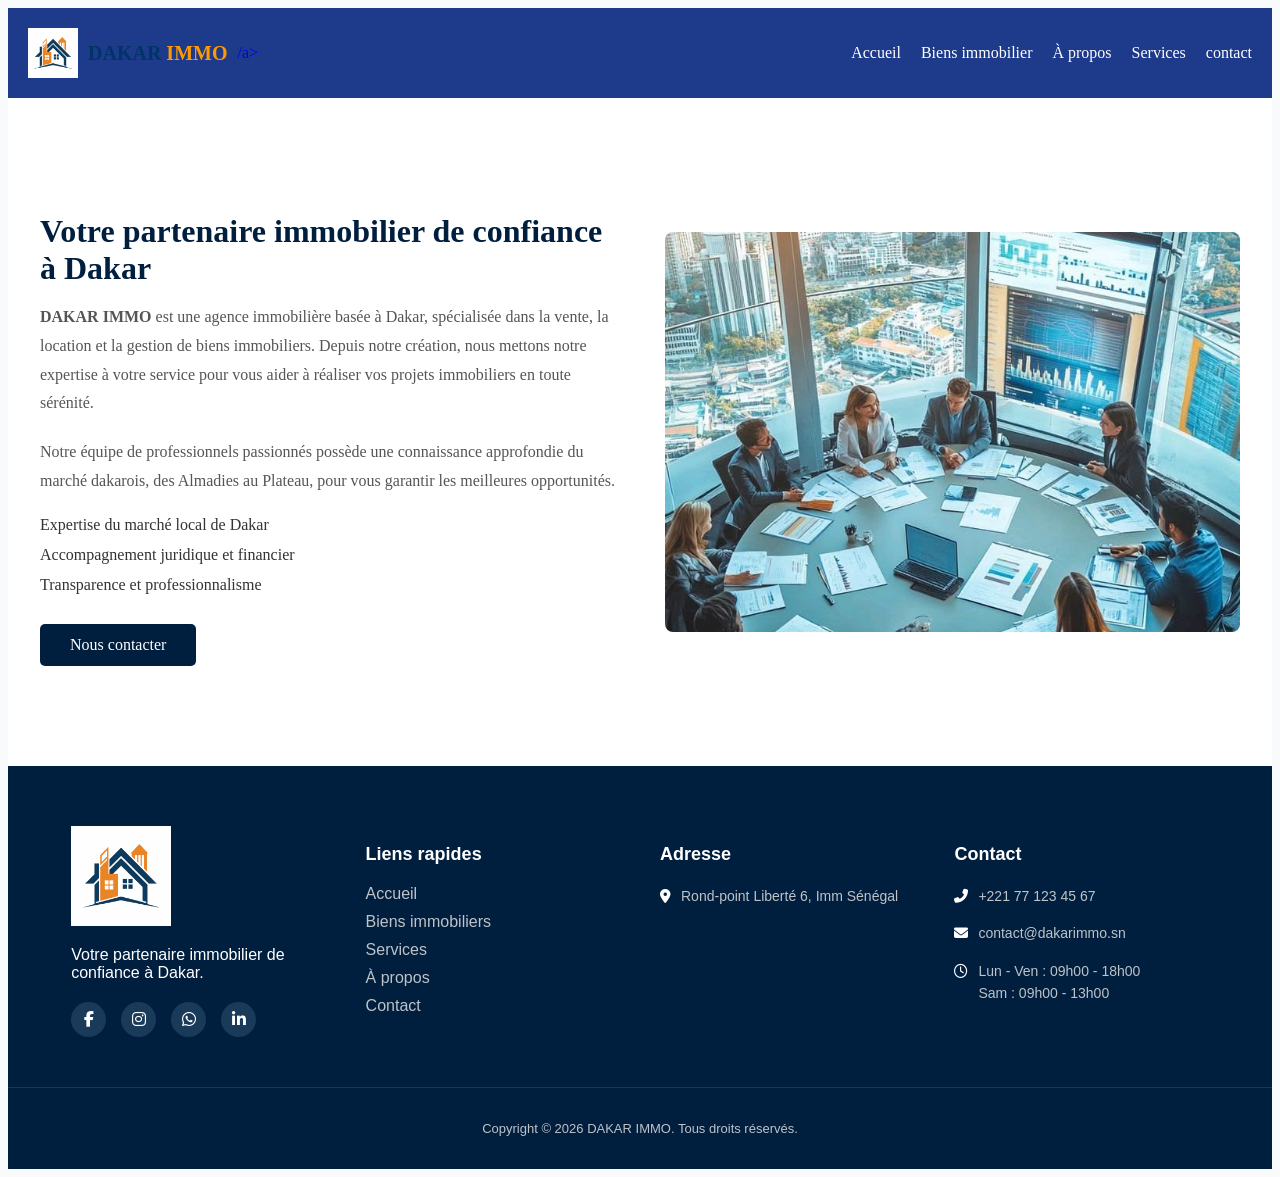
==== about.html @ d95598b8 "Add files via upload" ====
<!DOCTYPE html>
<html lang="fr">
<head>
    <meta charset="UTF-8">
    <meta name="viewport" content="width=device-width, initial-scale=1.0">
    <title>À Propos - DAKAR IMMO</title>
    
    <link rel="stylesheet" href="https://cdnjs.cloudflare.com/ajax/libs/font-awesome/6.5.1/css/all.min.css">
    <link rel="stylesheet" href="style.css">
</head>
<body>
    <header>
         <a href="#" class="logo-group">
   <img src="image appartement.jpg" alt="Logo" class="nav-icon">
   <span class="logo-text">DAKAR <span class="orange">IMMO</span></span>
/a>
       <nav>
           <ul>
               <li><a href="index.html">Accueil</a></li>
                       <li><a href="biens.html">Biens immobilier</a></li>
               <li><a href="about.html">À propos</a></li>
               <li><a href="services.html">Services</a></li>
               <li><a href="contact.html">contact</a></li>
           </ul>
       </nav>
    </header>

    <section class="about-page">
        <div class="container">
            <div class="about-flex">
                
                
                <div class="about-text">
                    
                    <h2>Votre partenaire immobilier de confiance à Dakar</h2>
                    
                    <p>
                        <strong>DAKAR IMMO</strong> est une agence immobilière basée à Dakar, 
                        spécialisée dans la vente, la location et la gestion de biens immobiliers. 
                        Depuis notre création, nous mettons notre expertise à votre service pour vous 
                        aider à réaliser vos projets immobiliers en toute sérénité.
                    </p>
                    
                    <p>
                        Notre équipe de professionnels passionnés possède une connaissance approfondie 
                        du marché dakarois, des Almadies au Plateau, pour vous garantir les meilleures opportunités.
                    </p>

                    <ul class="about-list">
                        <li>Expertise du marché local de Dakar</li>
                        <li>Accompagnement juridique et financier</li>
                        <li>Transparence et professionnalisme</li>
                    </ul>

                    <a href="contact.html" class="btn-primary">Nous contacter</a>
                </div>

                
                <div class="about-image">
                    <img src="Equipe dakar immo.jpg" alt="Équipe Dakar Immo">
                    <div class="experience-badge">
                        
                        
                    </div>
                </div>

            </div>
        </div>
    </section>
     <footer class="main-footer">
     <div class="footer-container">
        
         <div class="footer-col">
             <div class="footer-logo">
                 <img src="image appartement.jpg" alt="DAKAR IMMO">
                 <p>Votre partenaire immobilier de confiance à Dakar.</p>
             </div>
             <div class="social-links">
                 <a href="#"><i class="fab fa-facebook-f"></i></a>
                 <a href="#"><i class="fab fa-instagram"></i></a>
                 <a href="#"><i class="fab fa-whatsapp"></i></a>
                 <a href="#"><i class="fab fa-linkedin-in"></i></a>
             </div>
         </div>
         <div class="footer-col">
             <h3>Liens rapides</h3>
             <ul>
                 <li><a href="#">Accueil</a></li>
                 <li><a href="#">Biens immobiliers</a></li>
                 <li><a href="#">Services</a></li>
                 <li><a href="#">À propos</a></li>
                 <li><a href="#">Contact</a></li>
             </ul>
         </div>
         
         <div class="footer-col">
             <h3>Adresse</h3>
             <div class="contact-info">
                 <p><i class="fas fa-map-marker-alt"></i> Rond-point Liberté 6, Imm
                     Sénégal</p>
             </div>
         </div>
         
         <div class="footer-col">
             <h3>Contact</h3>
             <div class="contact-info">
                 <p><i class="fas fa-phone-alt"></i> +221 77 123 45 67</p>
                 <p><i class="fas fa-envelope"></i> contact@dakarimmo.sn</p>
                 <p><i class="far fa-clock"></i> Lun - Ven : 09h00 - 18h00<br>Sam : 09h00 - 13h00</p>
             </div>
         </div>
     </div>
     <div class="footer-bottom">
         <p>Copyright © 2026 DAKAR IMMO. Tous droits réservés.</p>
     </div>
 </footer>

</body>
</html>
---- style.css ----
body{
    background-color: #F8FAFC;
}

header{
    background-color:#1E3A8A;
    display:flex;
    justify-content: space-between;
    align-items: center;
    color: white;
padding: 20px;
}


.logo-group {
    display: flex;         
    align-items: center;   
    text-decoration: none;
    gap: 10px;             
}
.logo-group img {
    height: 50px; 
    width: auto;  
}


.logo-text {
    font-weight: bold;
    color: #003366;        
    font-size: 20px;
}

.orange {
    color: #FF9900;        
}

nav ul{
    display: flex;
    list-style: none;
    gap: 20px;
}

nav a{
    color: white;
    text-decoration: none;
}

.hero{
    justify-content: center;
    text-align: center;
    background: url(immeuble\ appartement.jpg);
    background-position: center;
    background-size: cover;
    display: flex;
    align-items: center;
    height: 400px;

}
.hero-content{
    color: white;
    
}
.hero-content p{
font-size: 20px;
margin-top: 5px;
}
.hero-content h1{
    font-size: 18px ; 
        line-height: 1.2 ;
        text-align: center ;
        display: block ;
        width: 100% ;
        margin: 0 ;
        padding: 0 ;
}
.bouton-1 ,.bouton-2 {
    padding: 15px 20px;
    border-radius: 5px;
    text-decoration: none;
    margin-top: 30px;
}
.bouton-1 {
    background-color:#1E3A8A;
    color: white ;
    margin-right: 15px;
}
.bouton-2 {
    background-color: #F59E0B
     ;color: white;
}
.card-content{ display: flex;
    gap: 90px;
    align-items: center;

    display: grid;

    grid-template-columns:
    repeat(auto-fit, minmax(300px,1fr));

    gap: 20px;

    padding: 40px 10%;
}
.content-container {
    display: flex;
    max-width: 1200px;
    margin: 50px auto;
    gap: 40px;
    padding: 0 20px;
}

.about-brief {
    flex: 1; 
    border-right: 1px solid #eee;
    padding-right: 30px;
}

.about-brief h3, .section-header h3 {
    color: #001f3f;
    font-size: 22px;
    margin-bottom: 10px;
}

.divider {
    width: 50px;
    height: 3px;
    background: #f59e0b;
    margin-bottom: 20px;
}

.about-brief p {
    color: #555;
    line-height: 1.6;
    margin-bottom: 25px;
}

.btn-more {
    display: inline-block;
    padding: 10px 20px;
    border: 1px solid #001f3f;
    color: #001f3f;
    text-decoration: none;
    border-radius: 5px;
    font-weight: bold;
}

.featured-properties {
    flex: 3; 
}

.section-header {
    display: flex;
    align-items: center;
    gap: 15px;
    margin-bottom: 30px;
}

.divider-long {
    flex-grow: 1;
    height: 2px;
    background: #eee;
    position: relative;
}

.divider-long::before {
    content: "";
    width: 40px;
    height: 2px;
    background: #f59e0b;
    position: absolute;
    left: 0;
}


.cards-grid {
    display: grid;
    grid-template-columns: repeat(4, 1fr); 
    gap: 15px;
}

.card {
    background: #fff;
    border: 1px solid #eee;
    border-radius: 8px;
    overflow: hidden;
    box-shadow: 0 2px 10px rgba(0,0,0,0.05);
}

.card-image {
    position: relative;
    height: 150px;
}

.card-image img {
    width: 100%;
    height: 100%;
    object-fit: cover;
}

.tag {
    position: absolute;
    bottom: 0;
    left: 0;
    padding: 5px 10px;
    color: white;
    font-size: 11px;
    font-weight: bold;
}

.tag-blue { background: #0056b3; }
.tag-dark-blue { background: #001f3f; }

.card-body {
    padding: 12px;
}

.card-body h4 {
    font-size: 14px;
    margin-bottom: 5px;
    color: #001f3f;
}

.price {
    color: #f59e0b;
    font-weight: bold;
    margin: 8px 0;
}

.info {
    display: flex;
    justify-content: space-between;
    font-size: 11px;
    color: #888;
    border-top: 1px solid #f9f9f9;
    padding-top: 8px;
}
.stats{
    display: flex;
    justify-content: center;
    background-color: #FFFFFF;
    gap: 50px;
    padding: 50px;

}
.stat{
    text-align: center;
}

.stats-bar {
  display: flex;
  justify-content: space-evenly; 
  align-items: center;
  background-color: #f1f7ff;
  padding: 30px 10%;
  flex-wrap: wrap; 
}


.stat-item {
  display: flex;
  align-items: center;
  gap: 15px;
  padding: 10px 20px;
  position: relative; 
}


.stat-item:not(:last-child)::after {
  content: "";
  position: absolute;
  right: -10%;
  height: 40px;
  width: 1px;
  background-color: #cbd5e1;
}


.stat-icon-wrapper {
  background-color: #dbeafe;
  color: #1e40af; 
  width: 50px;
  height: 50px;
  border-radius: 50%;
  display: flex;
  justify-content: center;
  align-items: center;
}


.stat-content {
  display: flex;
  flex-direction: column;
}


.stat-number {
  font-weight: bold;
  font-size: 1.4rem;
  color: #0f172a; 
  font-family: sans-serif;
}


.stat-label {
  font-size: 0.9rem;
  color: #475569; 
  font-family: sans-serif;
}

.logo-footer {
  width: 90px; 
  height: auto; 
}
.footer-container img {
  max-width: 100%; 
  width: 100px;    
}

@media (max-width: 768px) {
  .stats-bar {
    flex-direction: column;
    gap: 20px;
    text-align: center;
  }
  
  .stat-item {
    flex-direction: column;
  }
  
  .stat-item:not(:last-child)::after {
    display: none; 
  }
}
.main-footer {
    background-color: #001f3f; 
    color: #ffffff;
    padding: 60px 0 20px;
    font-family: Arial, sans-serif;
}

.footer-container {
    max-width: 1200px;
    margin: 0 auto;
    display: grid;
    grid-template-columns: repeat(4, 1fr); 
    gap: 40px;
    padding: 0 5%;
}

.footer-col h3 {
    font-size: 18px;
    margin-bottom: 20px;
    font-weight: bold;
}

.footer-col ul {
    list-style: none;
    padding: 0;
}

.footer-col ul li {
    margin-bottom: 10px;
}

.footer-col ul li a {
    color: #bdc3c7;
    text-decoration: none;
    transition: 0.3s;
}

.footer-col ul li a:hover {
    color: #f59e0b; 
}


.contact-info p {
    display: flex;
    align-items: flex-start;
    gap: 10px;
    color: #bdc3c7;
    font-size: 14px;
    line-height: 1.6;
    margin-bottom: 15px;
}

.contact-info i {
    color: #ffffff;
    margin-top: 4px;
}


.social-links {
    display: flex;
    gap: 15px;
    margin-top: 20px;
}

.social-links a {
    width: 35px;
    height: 35px;
    background: #1a3a5a;
    border-radius: 50%;
    display: flex;
    align-items: center;
    justify-content: center;
    color: white;
    text-decoration: none;
    transition: 0.3s;
}



.social-links a:hover {
    background: #f59e0b;
}

.footer-bottom {
    text-align: center;
    margin-top: 50px;
    padding-top: 20px;
    border-top: 1px solid rgba(255,255,255,0.1);
    font-size: 13px;
    color: #bdc3c7;
}

.container {
    max-width: 1200px;
    margin: 0 auto;
    padding: 20px;
}

.section-title {
    color: #001f3f;
    margin-bottom: 30px;
    text-align: center;
}

.cards-grid {
    display: grid;
    grid-template-columns: repeat(4, 1fr); 
    gap: 20px;
}

.card {
    background: #fff;
    border: 1px solid #eee;
    border-radius: 10px;
    overflow: hidden;
    box-shadow: 0 4px 10px rgba(0,0,0,0.05);
    transition: transform 0.3s;
}

.card:hover {
    transform: translateY(-5px);
}

.card-image {
    position: relative;
    height: 180px;
}

.card-image img {
    width: 100%;
    height: 100%;
    object-fit: cover;
}

.tag {
    position: absolute;
    bottom: 10px;
    left: 10px;
    padding: 5px 12px;
    color: white;
    font-size: 12px;
    font-weight: bold;
    border-radius: 4px;
}

.tag-blue { background: #0056b3; }
.tag-dark-blue { background: #001f3f; }

.card-body {
    padding: 15px;
}

.card-body h4 {
    font-size: 16px;
    margin-bottom: 8px;
    color: #001f3f;
}

.location {
    font-size: 13px;
    color: #777;
    margin-bottom: 10px;
}

.price {
    color: #f59e0b; 
    font-weight: bold;
    font-size: 1.1rem;
    margin-bottom: 12px;
}

.info {
    display: flex;
    justify-content: space-between;
    font-size: 12px;
    color: #555;
    border-top: 1px solid #f5f5f5;
    padding-top: 10px;
}
.about-page {
    padding: 80px 0;
    background-color: #fff;
}

.about-flex {
    display: flex;
    align-items: center;
    gap: 50px;
}

/* Texte à gauche */
.about-text {
    flex: 1;
}

.subtitle {
    color: #f59e0b;
    font-weight: bold;
    letter-spacing: 2px;
    font-size: 14px;
}

.about-text h2 {
    color: #001f3f;
    font-size: 32px;
    margin: 15px 0;
}

.divider {
    width: 60px;
    height: 4px;
    background: #f59e0b;
    margin-bottom: 25px;
}

.about-text p {
    color: #555;
    line-height: 1.8;
    margin-bottom: 20px;
}

.about-list {
    list-style: none;
    padding: 0;
    margin-bottom: 30px;
}

.about-list li {
    margin-bottom: 12px;
    color: #333;
    display: flex;
    align-items: center;
    gap: 10px;
}

.about-list i {
    color: #f59e0b;
}
.about-image {
    flex: 1;
    position: relative;
    background: transparent;
    padding: 0;             
    border: none;           
}

.about-image img {
    max-width: 100%;
    height: auto;
    display: block;
    border-radius: 8px;
    
    box-shadow: none; 
}
.about-image img {
    width: 100%;
    height: 400px;     
    object-fit: cover; 
    border-radius: 8px;
    display: block;
}



.btn-primary {
    display: inline-block;
    background: #001f3f;
    color: white;
    padding: 12px 30px;
    text-decoration: none;
    border-radius: 5px;
    transition: 0.3s;
}

.btn-primary:hover {
    background: #f59e0b;
}

.services-page {
    padding: 80px 0;
    background-color: #f9f9f9;
}

.section-header {
    text-align: center;
    margin-bottom: 50px;
}

.section-header h2 {
    color: #001f3f;
    font-size: 32px;
    margin-top: 10px;
}

.subtitle {
    color: #f59e0b; 
    font-weight: bold;
    letter-spacing: 2px;
    font-size: 14px;
}

.divider {
    width: 60px;
    height: 4px;
    background: #f59e0b;
    margin: 15px auto;
}


.services-grid {
    display: grid;
    grid-template-columns: repeat(auto-fit, minmax(250px, 1fr)); /* S'adapte à l'écran */
    gap: 30px;
    padding: 0 20px;
}

.service-card {
    background: #ffffff;
    padding: 40px 30px;
    border-radius: 12px;
    text-align: center;
    box-shadow: 0 5px 20px rgba(0,0,0,0.05);
    transition: all 0.3s ease;
}

.service-card:hover {
    transform: translateY(-10px);
    box-shadow: 0 15px 30px rgba(0,0,0,0.1);
}

.icon-box {
    width: 70px;
    height: 70px;
    background: rgba(0, 31, 63, 0.05);
    color: #001f3f;
    font-size: 30px;
    display: flex;
    align-items: center;
    justify-content: center;
    margin: 0 auto 20px;
    border-radius: 50%;
    transition: 0.3s;
}

.service-card:hover .icon-box {
    background: #001f3f;
    color: #ffffff;
}

.service-card h3 {
    margin-bottom: 15px;
    color: #333;
    font-size: 20px;
}

.service-card p {
    color: #666;
    line-height: 1.6;
    font-size: 15px;
}

.contact-page {
    padding: 80px 0;
    background-color: #fff;
}

.contact-wrapper {
    display: flex;
    gap: 50px;
    margin-top: 40px;
    align-items: flex-start;
}

/* Détails à gauche */
.contact-details {
    flex: 1;
    background: #001f3f; 
    color: white;
    padding: 40px;
    border-radius: 15px;
}

.detail-item {
    display: flex;
    align-items: flex-start;
    gap: 20px;
    margin-bottom: 30px;
}

.detail-item i {
    font-size: 24px;
    color: #f59e0b; 
    margin-top: 5px;
}

.detail-item h3 {
    font-size: 18px;
    margin-bottom: 5px;
}

.detail-item p {
    color: #bdc3c7;
    font-size: 15px;
    line-height: 1.5;
}


.contact-form-container {
    flex: 1.5;
}

.form-group {
    margin-bottom: 20px;
}

.form-group input, 
.form-group textarea {
    width: 100%;
    padding: 15px;
    border: 1px solid #ddd;
    border-radius: 8px;
    font-size: 16px;
    outline: none;
    transition: 0.3s;
}

.form-group input:focus, 
.form-group textarea:focus {
    border-color: #001f3f;
    box-shadow: 0 0 5px rgba(0,31,63,0.1);
}

.btn-submit {
    background: #f59e0b;
    color: white;
    padding: 15px 35px;
    border: none;
    border-radius: 8px;
    font-size: 16px;
    font-weight: bold;
    cursor: pointer;
    transition: 0.3s;
}

.btn-submit:hover {
    background: #001f3f;
}


@media (max-width: 768px) {
    .contact-wrapper {
        flex-direction: column;
    }

}

@media screen and (max-width: 768px) 
{

    .hero-content h1 {
        font-size: 22px ;
        line-height: 1.2 ;
        text-align: center ;
        width: 100% !;
        padding: 0 10px ;
    }

    
    nav ul {
        flex-direction: column ;
        background-color: #1E3A8A; 
        text-align: center ;
        padding: 10px 0 ;
        gap: 10px ;
    }

   
    .about-flex {
        display: flex ;
        flex-direction: column ; 
        text-align: center ;
        padding: 20px ;
    }

    .about-text {
        width: 100% ;
        margin-bottom: 20px ;
    }

   
    .cards-grid {
        display: flex ;
        flex-direction: column ; 
        align-items: center ;
        gap: 25px ;
        padding: 10px ;
    }

    .card {
        width: 90% ; 
        max-width: 350px ;
        margin: 0 auto ;
    }

    .card img {
        height: 200px ; 
        width: 100% ;
        object-fit: cover ;
    }

  
    .footer-container {
        flex-direction: column ;
        text-align: center ;
        gap: 30px ;
    }
   
   
   

@media screen and (max-width: 768px) {

    
    .hero-content h1 {
        font-size: 22px ;
        line-height: 1.2 t;
        text-align: center ;
        width: 100% ;
        padding: 0 10px ;
    }

   
    nav ul {
        flex-direction: column ;
        background-color: #1E3A8A; 
        text-align: center ;
        padding: 10px 0 ;
        gap: 10px ;
    }

    
    .about-flex {
        display: flex ;
        flex-direction: column ; 
        text-align: center ;
        padding: 20px ;
    }

    .about-text {
        width: 100% ;
        margin-bottom: 20px ;
    }

   
    .cards-grid {
        display: flex ;
        flex-direction: column ; 
        align-items: center ;
        gap: 25px ;
        padding: 10px ;
    }

    .card {
        width: 90% ;
        max-width: 350px ;
        margin: 0 auto ;
    }

    .card img {
        height: 200px ; 
        width: 100% ;
        object-fit: cover ;
    }


    .footer-container {
        flex-direction: column ;
        text-align: center ;
        gap: 30px ;
    }
}
}
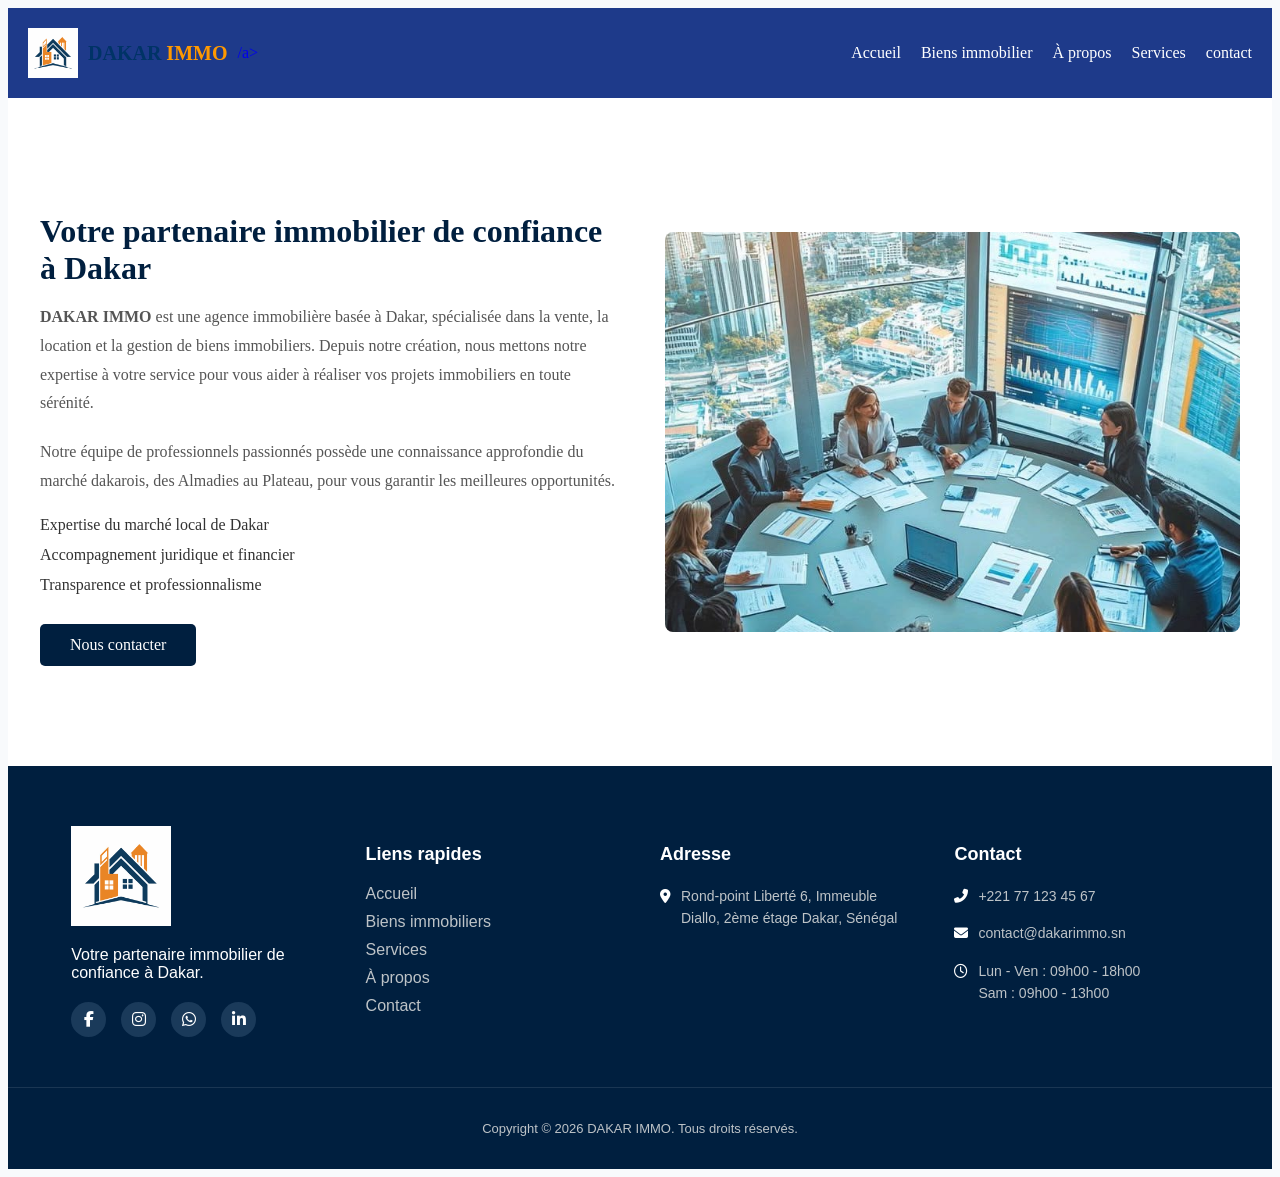
==== commit f9c3d844: "Update about.html" ====
--- a/about.html
+++ b/about.html
@@ -96,8 +96,8 @@
          <div class="footer-col">
              <h3>Adresse</h3>
              <div class="contact-info">
-                 <p><i class="fas fa-map-marker-alt"></i> Rond-point Liberté 6, Imm
-                     Sénégal</p>
+                 <p><i class="fas fa-map-marker-alt"></i> Rond-point Liberté 6, Immeuble Diallo, 2ème étage Dakar,
+                        Sénégal</p>
              </div>
          </div>
          
@@ -106,7 +106,7 @@
              <div class="contact-info">
                  <p><i class="fas fa-phone-alt"></i> +221 77 123 45 67</p>
                  <p><i class="fas fa-envelope"></i> contact@dakarimmo.sn</p>
-                 <p><i class="far fa-clock"></i> Lun - Ven : 09h00 - 18h00<br>Sam : 09h00 - 13h00</p>
+                <p><i class="far fa-clock"></i> Lun - Ven : 09h00 - 18h00<br>Sam : 09h00 - 13h00</p>
              </div>
          </div>
      </div>
@@ -116,4 +116,4 @@
  </footer>
 
 </body>
-</html>+</html>
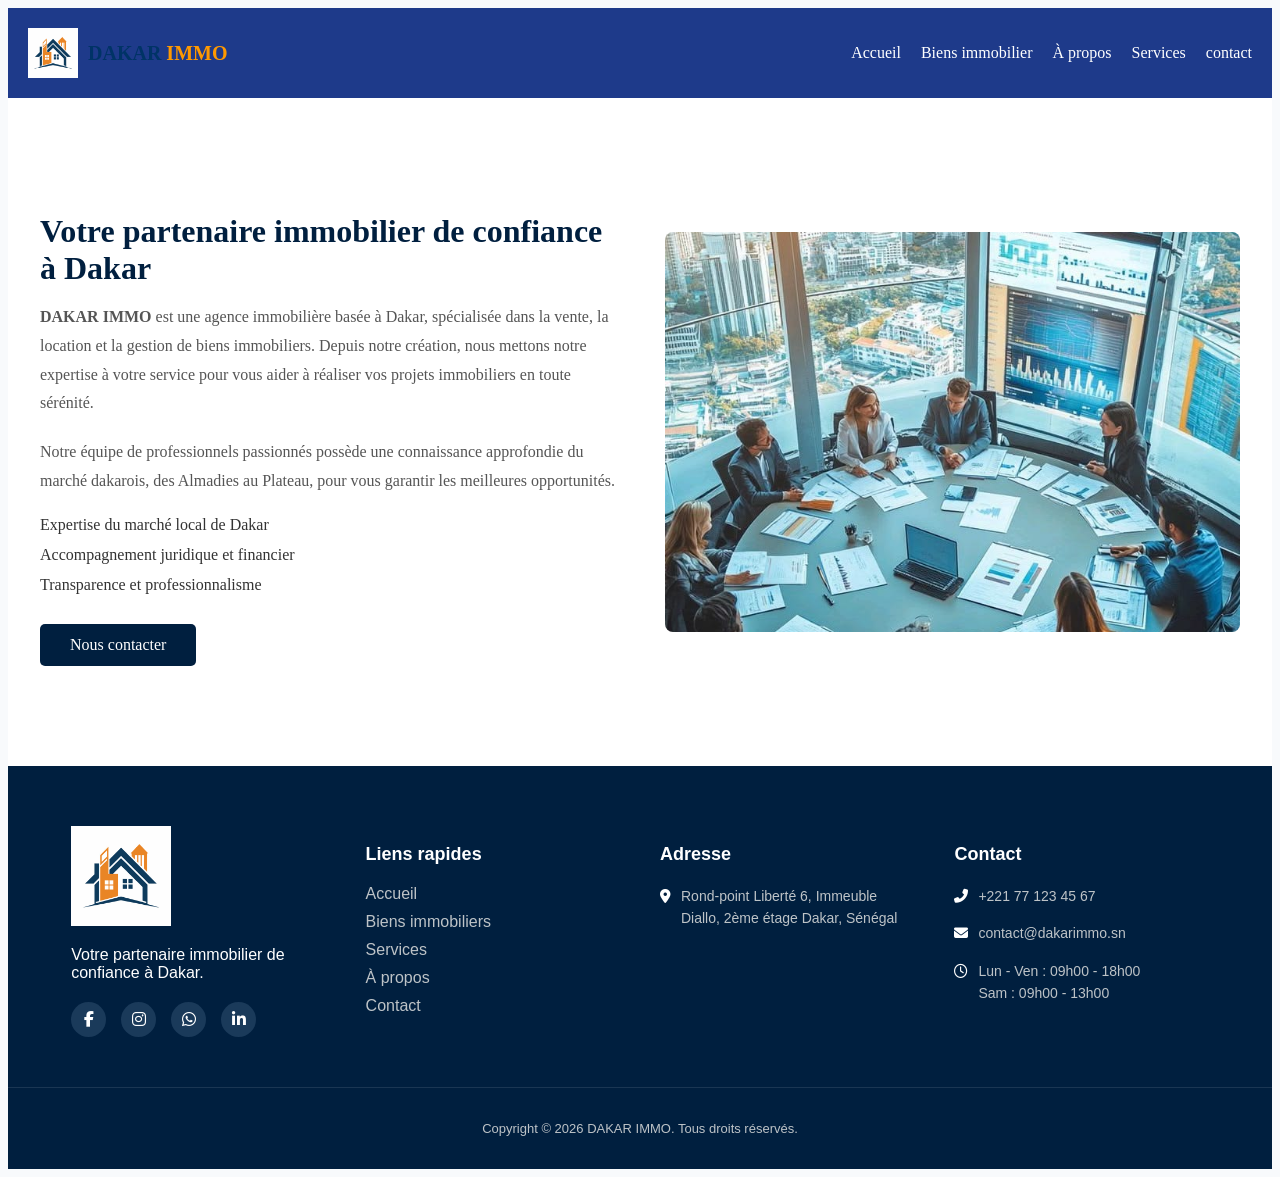
==== commit 7368286c: "Update about.html" ====
--- a/about.html
+++ b/about.html
@@ -13,7 +13,7 @@
          <a href="#" class="logo-group">
    <img src="image appartement.jpg" alt="Logo" class="nav-icon">
    <span class="logo-text">DAKAR <span class="orange">IMMO</span></span>
-/a>
+
        <nav>
            <ul>
                <li><a href="index.html">Accueil</a></li>
